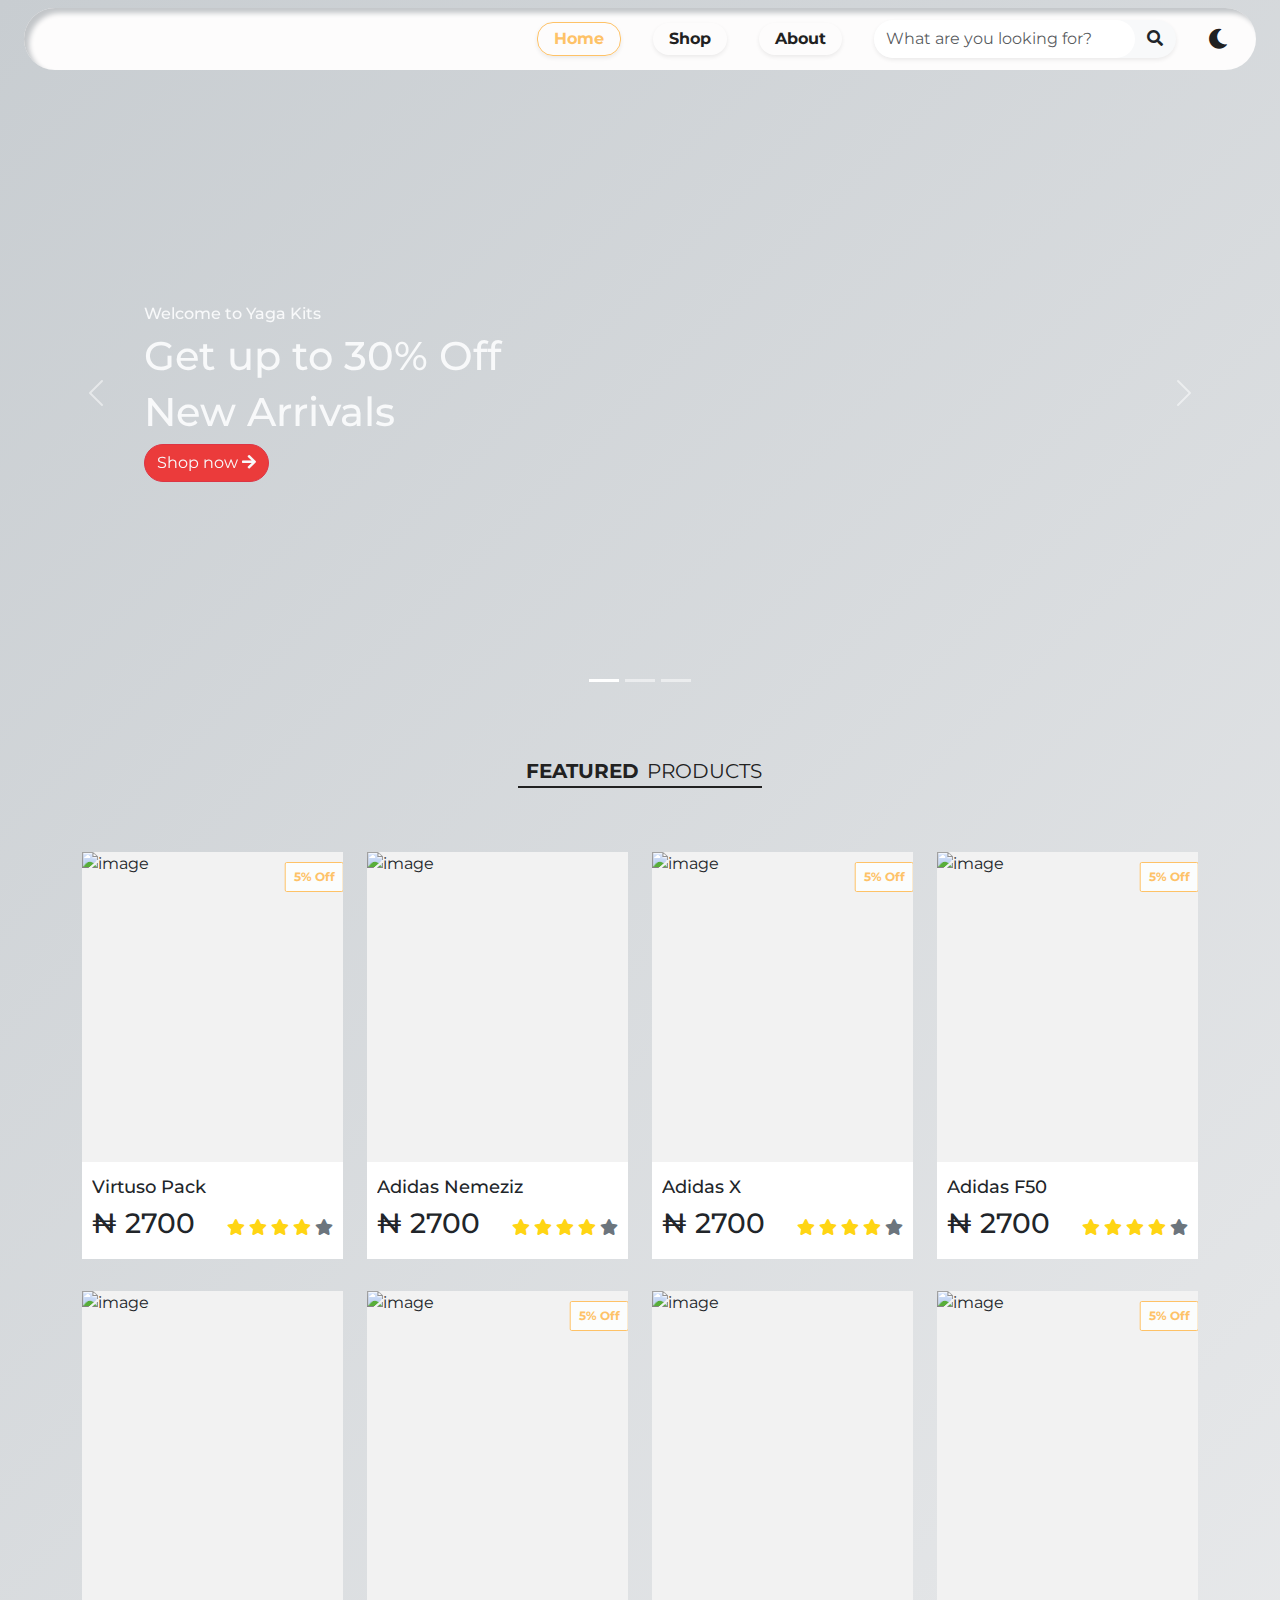
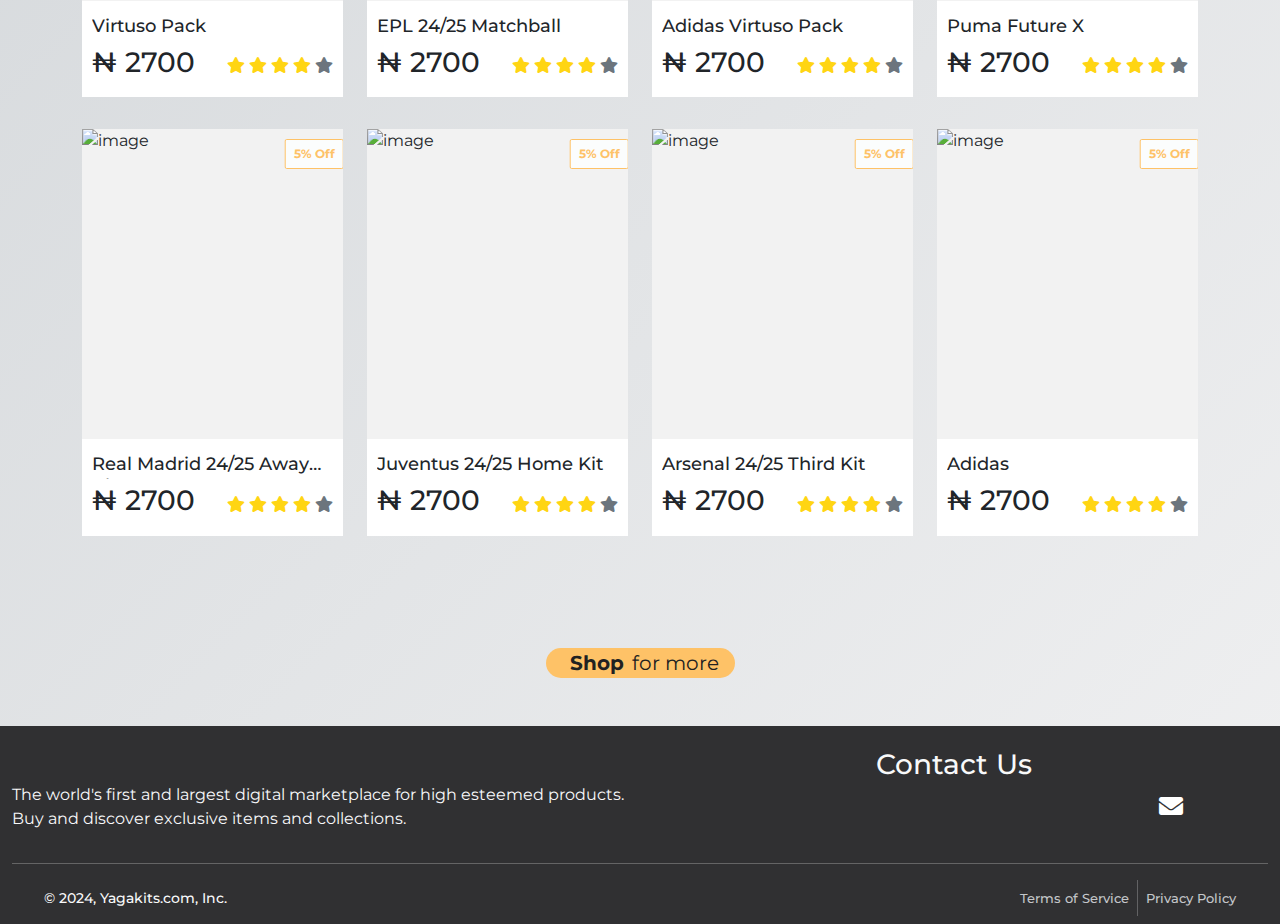
==== index.html @ 405bf24c "Add files via upload" ====
<!DOCTYPE html>
  <html lang="en">
  <head>
  <meta charset="UTF-8">
  <meta name="viewport" content="width=device-width, initial-scale=1.0">
  <title>En mata</title>
  <link rel="stylesheet" href="style.css">
    <link rel="preconnect" href="https://fonts.googleapis.com">
<link rel="preconnect" href="https://fonts.gstatic.com" crossorigin>
<link href="https://fonts.googleapis.com/css2?family=Outfit:wght@100..900&display=swap" rel="stylesheet">
    <link href="https://cdn.jsdelivr.net/npm/bootstrap@5.3.3/dist/css/bootstrap.min.css" rel="stylesheet" integrity="sha384-QWTKZyjpPEjISv5WaRU9OFeRpok6YctnYmDr5pNlyT2bRjXh0JMhjY6hW+ALEwIH" crossorigin="anonymous">
  <link rel="stylesheet" href="https://cdnjs.cloudflare.com/ajax/libs/font-awesome/5.8.2/css/all.css"/>
  <link href="https://fonts.googleapis.com/css?family=Montserrat:400,500,700" rel="stylesheet">
 <link href="https://fonts.googleapis.com/css2?family=Tilt+Prism&display=swap" rel="stylesheet">
  <script src="https://use.fontawesome.com/61e146bea4.js"></script>
</head>  
<body>
<div class="container-fluid sticky-top px-4 py-2">

<!-- NAVBAR -->
  <nav class="navbar rounded-5">
  <div class="container-fluid bg-">
  <a class="navbar-brand me-auto fw-bolder fs-4 mx-2" id="ring" href="index.html" data-animation-role="header-element">
    <span class="un">Y</span><span class="duo">a</span><span class="tres">g</span><span class="quart">a</span> <span class="cing">K</span><span class="six">i</span><span class="sept">t</span><span class="eight">s</span>
  </a>
  <span class="nav-item d-none d-lg-flex fw-bold mx-3">
  <a class="nav-link px-3 py-1 rounded-4 shadow-sm" href="index.html" role="button" data-animation-role="header-element" data-bs-toggle="" id="UI" aria-expanded="false" >Home</a>
  </span>

  <span class="nav-item d-none d-lg-flex fw-bold mx-3">
  <a class="nav-link  px-3 py-1 rounded-4 shadow-sm" href="store.html" role="button" data-animation-role="header-element" data-bs-toggle="" id="UI" aria-expanded="false" >Shop</a>
  </span>


  <span class="nav-item d-none d-lg-flex fw-bold mx-3">
  <a class="nav-link px-3 py-1 rounded-4 shadow-sm" href="about.html" id="UI" data-animation-role="header-element">About</a>
  </span>

  <form class="d-flex d-none d-md-flex d-lg-flex rounded-5 shadow-sm bg-light input-group w-25 mx-3 mb-0" role="search">
    <input class="form-control text-truncate rounded-5" type="text" id="search-item" onkeyup="search()" style="border: none;" placeholder="What are you looking for?" aria-label="Search" required>
    <button class="btn" type="button" name="done"><i class="fa fa-search"></i></button>
  </form>

  <span class="nav-item d-lg-none d-md-none d-flex mx-2" style="margin-left: 30px;">            
  <button type="button" class="btn openbtn fs-5"  id="ring" onclick="openNav()"><i class="fa fa-search"></i></button>
  </span>

  <span class="nav-item d-lg-none d-flex mx-2" style="margin-left: 30px;">            
  <button type="button" class="btn openside fs-5"  id="sidebarBtn" onclick="openSide()"><i class="fa fa-bars"></i></button>
  </span>

           
  <span class="nav-item d-none d-lg-flex mx-3">
    <a class="nav-link fs-5" id="contentname" onclick="darkmode()"><i class="fa fa-moon"></i></a>
  </span>
 
  <!--DROPDOWN SEARCHBAR  -->
<div id="myNav" class="overlay w-100 d-lg-none d-md-none d-flex border-2">
<form class="input-group shadow-sm rounded-5 border-0 m-2" role="search" style="background: var(--secondary-color);">
<input class="form-control rounded-5 border-0" type="text" id="searchit" onkeyup="searchitem()" placeholder="What are you looking for?" aria-label="Search" required>
<button class="btn" type="button" name="done"><i class="fa fa-search" style="color:var(--primary-color);"></i></button>
</form>
</div>
<!-- DROPDOWN SEARCHBAR  -->
</div>
</nav>
<!-- NAVBAR -->


<!-- SIDEBAR -->
<div id="mySidebar" class="sidebar d-lg-none">
  <h1 class="title">Yaga Kits</h1>
  <a href="index.html" id="UD">Home</a>
  <a href="store.html" id="UD">Shop</a>
  <a href="about.html" id="UD">About</a>
  <a id="content_name" onclick="darkmode()"><i class="fa fa-moon fs-2"></i> Theme</a>
</div>
<!-- SIDEBAR -->
</div>

<!-- CONTENT -->

<!-- CAROUSEL -->
<div id="carouselExampleIndicators" class="carousel slide">
  <div class="carousel-indicators">
  <button type="button" data-bs-target="#carouselExampleIndicators" data-bs-slide-to="0" class="active" aria-current="true" aria-label="Slide 1"></button>
  <button type="button" data-bs-target="#carouselExampleIndicators" data-bs-slide-to="1" aria-label="Slide 2"></button>
  <button type="button" data-bs-target="#carouselExampleIndicators" data-bs-slide-to="2" aria-label="Slide 3"></button>
  </div>
  <div class="carousel-inner">
  <div class="carousel-item active d-flex align-items-center px-lg-5 px-md-5" style="height: 70vh; width:100%; background-image:Url('images/product_img/r30tiehk.png');background-repeat: no-repeat;background-position: center;background-size:cover;">
  <div class="gx-md-100 d-flex bg-waning text-light align-items-start justify-content-center mx-5 px-lg-5" style="flex-direction: column;">
  <h6>Welcome to Yaga Kits</h6>
  <h1>Get up to 30% Off</h1>
  <h1>New Arrivals</h1>
  <a href="store.html" class="what text-light text-decoration-none btn btn-danger rounded-5">Shop now <i class="fa fa-arrow-right"></i></a>
  </div>
  </div>

  <!--  -->
  <div class="carousel-item" style="height: 70vh; width:100%; background-image:Url('images/background/lj8vowim.png');background-repeat: no-repeat; background-position: center;background-size:cover;">
  </div>
  <!--  -->
  <div class="carousel-item" style="height: 70vh; width:100%; background-image:Url('images/background/kwwfwa1h.png');background-repeat: no-repeat;background-position: center;background-size:cover;">
  </div>

  <button class="carousel-control-prev" type="button" data-bs-target="#carouselExampleIndicators" data-bs-slide="prev">
  <span class="carousel-control-prev-icon" aria-hidden="true"></span>
  <span class="visually-hidden">Previous</span>
  </button>
  <button class="carousel-control-next" type="button" data-bs-target="#carouselExampleIndicators" data-bs-slide="next">
  <span class="carousel-control-next-icon" aria-hidden="true"></span>
  <span class="visually-hidden">Next</span>
  </button>
  </div>
</div>
<!-- CAROUSEL -->

  <div class="container-fluid" style="display: flex; align-items:center; justify-content:center;">
  <p class="d-flex my-5" style="font-size: 20px; border-bottom:solid 2px;" id="ring"><b class="mx-2">FEATURED</b>PRODUCTS</p>
  </div>
  
<!-- PRODUCT -->
<div class="container-fluid pb-5">
  <div class="container">
  <div class="row" id="product-list"> 
  
    <!-- PRO -->
  <div class="col-md-3 col-sm-6 my-3 product">
  <div class="card border-0 rounded-0" id="come">
  <div class="imgBx" id=">">
  <img src="images/product_img/56io4a3e.png" alt="image">
  
  <div id="cart_count" class="position-absolute translate-middle badge py-2" style="right:-30px; top:25px; background: rgb(251, 253, 253);border:solid 1px #fec267; color:#fec267; border-radius:2px 2px 2px 2px; font-size:12px;">5% Off</div>
  
  <ul class="action">
  <a href="#" class="text-decoration-none text-dark"><li><i class="fa fa-heart"></i><span class="voo">Add to wishlist</span></li></a>
  <a href="#" class="text-decoration-none text-dark"><li><i class="fa fa-shopping-cart"></i><span class="voo">Add to cart</span></li></a>
  <a href="#" class="text-decoration-none text-dark"><li><i class="fa fa-eye"></i><span class="voo">View details</span></li></a>
  </ul>
  </div>
  <div class="content">
  <div class="productName" id="ring">
  <h6 class="text-dark" style="display: -webkit-box; -webkit-box-orient:vertical; -webkit-line-clamp:1; overflow:hidden; height:25px;">Virtuso Pack</h6>
  </div>
  <div class="price_rating">
  
  <h3>&#8358; 2700</h3>
  
  <div class="rating">
  <i class="fa fa-star" aria-hidden="true"></i>
  <i class="fa fa-star" aria-hidden="true"></i>
  <i class="fa fa-star" aria-hidden="true"></i>
  <i class="fa fa-star" aria-hidden="true"></i>
  <i class="fa fa-star text-secondary" aria-hidden="true"></i>
  </div>
  </div>
  </div>
  </div>
  </div>
 <!-- PRO -->
    <!-- PRO -->
  <div class="col-md-3 col-sm-6 my-3 product">
  <div class="card border-0 rounded-0" id="come">
  <div class="imgBx" id=">">
  <img src="images/product_img/528fmugr.png" alt="image">
  
  
  <ul class="action">
  <a href="#" class="text-decoration-none text-dark"><li><i class="fa fa-heart"></i><span class="voo">Add to wishlist</span></li></a>
  <a href="#" class="text-decoration-none text-dark"><li><i class="fa fa-shopping-cart"></i><span class="voo">Add to cart</span></li></a>
  <a href="#" class="text-decoration-none text-dark"><li><i class="fa fa-eye"></i><span class="voo">View details</span></li></a>
  </ul>
  </div>
  <div class="content">
  <div class="productName" id="ring">
  <h6 class="text-dark" style="display: -webkit-box; -webkit-box-orient:vertical; -webkit-line-clamp:1; overflow:hidden; height:25px;">Adidas Nemeziz</h6>
  </div>
  <div class="price_rating">
  
  <h3>&#8358; 2700</h3>
  
  <div class="rating">
  <i class="fa fa-star" aria-hidden="true"></i>
  <i class="fa fa-star" aria-hidden="true"></i>
  <i class="fa fa-star" aria-hidden="true"></i>
  <i class="fa fa-star" aria-hidden="true"></i>
  <i class="fa fa-star text-secondary" aria-hidden="true"></i>
  </div>
  </div>
  </div>
  </div>
  </div>
 <!-- PRO -->
    <!-- PRO -->
  <div class="col-md-3 col-sm-6 my-3 product">
  <div class="card border-0 rounded-0" id="come">
  <div class="imgBx" id=">">
  <img src="images/product_img/8gis7886.png" alt="image">
  
  <div id="cart_count" class="position-absolute translate-middle badge py-2" style="right:-30px; top:25px; background: rgb(251, 253, 253);border:solid 1px #fec267; color:#fec267; border-radius:2px 2px 2px 2px; font-size:12px;">5% Off</div>
  
  <ul class="action">
  <a href="#" class="text-decoration-none text-dark"><li><i class="fa fa-heart"></i><span class="voo">Add to wishlist</span></li></a>
  <a href="#" class="text-decoration-none text-dark"><li><i class="fa fa-shopping-cart"></i><span class="voo">Add to cart</span></li></a>
  <a href="#" class="text-decoration-none text-dark"><li><i class="fa fa-eye"></i><span class="voo">View details</span></li></a>
  </ul>
  </div>
  <div class="content">
  <div class="productName" id="ring">
  <h6 class="text-dark" style="display: -webkit-box; -webkit-box-orient:vertical; -webkit-line-clamp:1; overflow:hidden; height:25px;">Adidas X</h6>
  </div>
  <div class="price_rating">
  
  <h3>&#8358; 2700</h3>
  
  <div class="rating">
  <i class="fa fa-star" aria-hidden="true"></i>
  <i class="fa fa-star" aria-hidden="true"></i>
  <i class="fa fa-star" aria-hidden="true"></i>
  <i class="fa fa-star" aria-hidden="true"></i>
  <i class="fa fa-star text-secondary" aria-hidden="true"></i>
  </div>
  </div>
  </div>
  </div>
  </div>
 <!-- PRO -->
    <!-- PRO -->
  <div class="col-md-3 col-sm-6 my-3 product">
  <div class="card border-0 rounded-0">
  <div class="imgBx" id=">">
  <img src="images/product_img/nl0yut8v.png" alt="image">
  
  <div id="cart_count" class="position-absolute translate-middle badge py-2" style="right:-30px; top:25px; background: rgb(251, 253, 253);border:solid 1px #fec267; color:#fec267; border-radius:2px 2px 2px 2px; font-size:12px;">5% Off</div>
  
  <ul class="action">
  <a href="#" class="text-decoration-none text-dark"><li><i class="fa fa-heart"></i><span class="voo">Add to wishlist</span></li></a>
  <a href="#" class="text-decoration-none text-dark"><li><i class="fa fa-shopping-cart"></i><span class="voo">Add to cart</span></li></a>
  <a href="#" class="text-decoration-none text-dark"><li><i class="fa fa-eye"></i><span class="voo">View details</span></li></a>
  </ul>
  </div>
  <div class="content">
  <div class="productName" id="ring">
  <h6 class="text-dark" style="display: -webkit-box; -webkit-box-orient:vertical; -webkit-line-clamp:1; overflow:hidden; height:25px;">Adidas F50</h6>
  </div>
  <div class="price_rating">
  
  <h3>&#8358; 2700</h3>
  
  <div class="rating">
  <i class="fa fa-star" aria-hidden="true"></i>
  <i class="fa fa-star" aria-hidden="true"></i>
  <i class="fa fa-star" aria-hidden="true"></i>
  <i class="fa fa-star" aria-hidden="true"></i>
  <i class="fa fa-star text-secondary" aria-hidden="true"></i>
  </div>
  </div>
  </div>
  </div>
  </div>
 <!-- PRO -->
 
    <!-- PRO -->
  <div class="col-md-3 col-sm-6 my-3 product">
  <div class="card border-0 rounded-0">
  <div class="imgBx" id=">">
  <img src="images/product_img/5cnb7r3a.png" alt="image">
  
  <ul class="action">
  <a href="#" class="text-decoration-none text-dark"><li><i class="fa fa-heart"></i><span class="voo">Add to wishlist</span></li></a>
  <a href="#" class="text-decoration-none text-dark"><li><i class="fa fa-shopping-cart"></i><span class="voo">Add to cart</span></li></a>
  <a href="#" class="text-decoration-none text-dark"><li><i class="fa fa-eye"></i><span class="voo">View details</span></li></a>
  </ul>
  </div>
  <div class="content">
  <div class="productName" id="ring">
  <h6 class="text-dark" style="display: -webkit-box; -webkit-box-orient:vertical; -webkit-line-clamp:1; overflow:hidden; height:25px;">Virtuso Pack</h6>
  </div>
  <div class="price_rating">
  
  <h3>&#8358; 2700</h3>
  
  <div class="rating">
  <i class="fa fa-star" aria-hidden="true"></i>
  <i class="fa fa-star" aria-hidden="true"></i>
  <i class="fa fa-star" aria-hidden="true"></i>
  <i class="fa fa-star" aria-hidden="true"></i>
  <i class="fa fa-star text-secondary" aria-hidden="true"></i>
  </div>
  </div>
  </div>
  </div>
  </div>
 <!-- PRO -->
 
    <!-- PRO -->
  <div class="col-md-3 col-sm-6 my-3 product">
  <div class="card border-0 rounded-0">
  <div class="imgBx" id=">">
  <img src="images/product_img/asiczvcg.png" alt="image">
  
  <div id="cart_count" class="position-absolute translate-middle badge py-2" style="right:-30px; top:25px; background: rgb(251, 253, 253);border:solid 1px #fec267; color:#fec267; border-radius:2px 2px 2px 2px; font-size:12px;">5% Off</div>
  
  <ul class="action">
  <a href="#" class="text-decoration-none text-dark"><li><i class="fa fa-heart"></i><span class="voo">Add to wishlist</span></li></a>
  <a href="#" class="text-decoration-none text-dark"><li><i class="fa fa-shopping-cart"></i><span class="voo">Add to cart</span></li></a>
  <a href="#" class="text-decoration-none text-dark"><li><i class="fa fa-eye"></i><span class="voo">View details</span></li></a>
  </ul>
  </div>
  <div class="content">
  <div class="productName" id="ring">
  <h6 class="text-dark" style="display: -webkit-box; -webkit-box-orient:vertical; -webkit-line-clamp:1; overflow:hidden; height:25px;">EPL 24/25 Matchball</h6>
  </div>
  <div class="price_rating">
  
  <h3>&#8358; 2700</h3>
  
  <div class="rating">
  <i class="fa fa-star" aria-hidden="true"></i>
  <i class="fa fa-star" aria-hidden="true"></i>
  <i class="fa fa-star" aria-hidden="true"></i>
  <i class="fa fa-star" aria-hidden="true"></i>
  <i class="fa fa-star text-secondary" aria-hidden="true"></i>
  </div>
  </div>
  </div>
  </div>
  </div>
 <!-- PRO -->
 
    <!-- PRO -->
  <div class="col-md-3 col-sm-6 my-3 product">
  <div class="card border-0 rounded-0">
  <div class="imgBx" id=">">
  <img src="images/product_img/05ajxab7.png" alt="image">
  <ul class="action">
  <a href="#" class="text-decoration-none text-dark"><li><i class="fa fa-heart"></i><span class="voo">Add to wishlist</span></li></a>
  <a href="#" class="text-decoration-none text-dark"><li><i class="fa fa-shopping-cart"></i><span class="voo">Add to cart</span></li></a>
  <a href="#" class="text-decoration-none text-dark"><li><i class="fa fa-eye"></i><span class="voo">View details</span></li></a>
  </ul>
  </div>
  <div class="content">
  <div class="productName" id="ring">
  <h6 class="text-dark" style="display: -webkit-box; -webkit-box-orient:vertical; -webkit-line-clamp:1; overflow:hidden; height:25px;">Adidas Virtuso Pack</h6>
  </div>
  <div class="price_rating">
  
  <h3>&#8358; 2700</h3>
  
  <div class="rating">
  <i class="fa fa-star" aria-hidden="true"></i>
  <i class="fa fa-star" aria-hidden="true"></i>
  <i class="fa fa-star" aria-hidden="true"></i>
  <i class="fa fa-star" aria-hidden="true"></i>
  <i class="fa fa-star text-secondary" aria-hidden="true"></i>
  </div>
  </div>
  </div>
  </div>
  </div>
 <!-- PRO -->
 
    <!-- PRO -->
  <div class="col-md-3 col-sm-6 my-3 product">
  <div class="card border-0 rounded-0">
  <div class="imgBx" id=">">
  <img src="images/product_img/zyjowprc.png" alt="image">
  
  <div id="cart_count" class="position-absolute translate-middle badge py-2" style="right:-30px; top:25px; background: rgb(251, 253, 253);border:solid 1px #fec267; color:#fec267; border-radius:2px 2px 2px 2px; font-size:12px;">5% Off</div>
  
  <ul class="action">
  <a href="#" class="text-decoration-none text-dark"><li><i class="fa fa-heart"></i><span class="voo">Add to wishlist</span></li></a>
  <a href="#" class="text-decoration-none text-dark"><li><i class="fa fa-shopping-cart"></i><span class="voo">Add to cart</span></li></a>
  <a href="#" class="text-decoration-none text-dark"><li><i class="fa fa-eye"></i><span class="voo">View details</span></li></a>
  </ul>
  </div>
  <div class="content">
  <div class="productName" id="ring">
  <h6 class="text-dark" style="display: -webkit-box; -webkit-box-orient:vertical; -webkit-line-clamp:1; overflow:hidden; height:25px;">Puma Future X</h6>
  </div>
  <div class="price_rating">
  
  <h3>&#8358; 2700</h3>
  
  <div class="rating">
  <i class="fa fa-star" aria-hidden="true"></i>
  <i class="fa fa-star" aria-hidden="true"></i>
  <i class="fa fa-star" aria-hidden="true"></i>
  <i class="fa fa-star" aria-hidden="true"></i>
  <i class="fa fa-star text-secondary" aria-hidden="true"></i>
  </div>
  </div>
  </div>
  </div>
  </div>
 <!-- PRO -->
 
  <div class="col-md-3 col-sm-6 my-3 product">
  <div class="card border-0 rounded-0">
  <div class="imgBx" id=">">
  <img src="images/product_img/32muj7io.png" alt="image">
  
  <div id="cart_count" class="position-absolute translate-middle badge py-2" style="right:-30px; top:25px; background: rgb(251, 253, 253);border:solid 1px #fec267; color:#fec267; border-radius:2px 2px 2px 2px; font-size:12px;">5% Off</div>
  
  <ul class="action">
  <a href="#" class="text-decoration-none text-dark"><li><i class="fa fa-heart"></i><span class="voo">Add to wishlist</span></li></a>
  <a href="#" class="text-decoration-none text-dark"><li><i class="fa fa-shopping-cart"></i><span class="voo">Add to cart</span></li></a>
  <a href="#" class="text-decoration-none text-dark"><li><i class="fa fa-eye"></i><span class="voo">View details</span></li></a>
  </ul>
  </div>
  <div class="content">
  <div class="productName" id="ring">
  <h6 class="text-dark" style="display: -webkit-box; -webkit-box-orient:vertical; -webkit-line-clamp:1; overflow:hidden; height:25px;">Real Madrid 24/25 Away Kit </h6>
  </div>
  <div class="price_rating">
  
  <h3>&#8358; 2700</h3>
  
  <div class="rating">
  <i class="fa fa-star" aria-hidden="true"></i>
  <i class="fa fa-star" aria-hidden="true"></i>
  <i class="fa fa-star" aria-hidden="true"></i>
  <i class="fa fa-star" aria-hidden="true"></i>
  <i class="fa fa-star text-secondary" aria-hidden="true"></i>
  </div>
  </div>
  </div>
  </div>
  </div>
 <!-- PRO -->
 
  <div class="col-md-3 col-sm-6 my-3 product">
  <div class="card border-0 rounded-0">
  <div class="imgBx" id=">">
  <img src="images/product_img/lwmooo49.png" alt="image">
  
  <div id="cart_count" class="position-absolute translate-middle badge py-2" style="right:-30px; top:25px; background: rgb(251, 253, 253);border:solid 1px #fec267; color:#fec267; border-radius:2px 2px 2px 2px; font-size:12px;">5% Off</div>
  
  <ul class="action">
  <a href="#" class="text-decoration-none text-dark"><li><i class="fa fa-heart"></i><span class="voo">Add to wishlist</span></li></a>
  <a href="#" class="text-decoration-none text-dark"><li><i class="fa fa-shopping-cart"></i><span class="voo">Add to cart</span></li></a>
  <a href="#" class="text-decoration-none text-dark"><li><i class="fa fa-eye"></i><span class="voo">View details</span></li></a>
  </ul>
  </div>
  <div class="content">
  <div class="productName" id="ring">
  <h6 class="text-dark" style="display: -webkit-box; -webkit-box-orient:vertical; -webkit-line-clamp:1; overflow:hidden; height:25px;">Juventus 24/25 Home Kit</h6>
  </div>
  <div class="price_rating">
  
  <h3>&#8358; 2700</h3>
  
  <div class="rating">
  <i class="fa fa-star" aria-hidden="true"></i>
  <i class="fa fa-star" aria-hidden="true"></i>
  <i class="fa fa-star" aria-hidden="true"></i>
  <i class="fa fa-star" aria-hidden="true"></i>
  <i class="fa fa-star text-secondary" aria-hidden="true"></i>
  </div>
  </div>
  </div>
  </div>
  </div>
 <!-- PRO -->
 
  <div class="col-md-3 col-sm-6 my-3 product">
  <div class="card border-0 rounded-0">
  <div class="imgBx" id=">">
  <img src="images/product_img/gyfqw4br.png" alt="image">
  
  <div id="cart_count" class="position-absolute translate-middle badge py-2" style="right:-30px; top:25px; background: rgb(251, 253, 253);border:solid 1px #fec267; color:#fec267; border-radius:2px 2px 2px 2px; font-size:12px;">5% Off</div>
  
  <ul class="action">
  <a href="#" class="text-decoration-none text-dark"><li><i class="fa fa-heart"></i><span class="voo">Add to wishlist</span></li></a>
  <a href="#" class="text-decoration-none text-dark"><li><i class="fa fa-shopping-cart"></i><span class="voo">Add to cart</span></li></a>
  <a href="#" class="text-decoration-none text-dark"><li><i class="fa fa-eye"></i><span class="voo">View details</span></li></a>
  </ul>
  </div>
  <div class="content">
  <div class="productName" id="ring">
  <h6 class="text-dark" style="display: -webkit-box; -webkit-box-orient:vertical; -webkit-line-clamp:1; overflow:hidden; height:25px;">Arsenal 24/25 Third Kit</h6>
  </div>
  <div class="price_rating">
  
  <h3>&#8358; 2700</h3>
  
  <div class="rating">
  <i class="fa fa-star" aria-hidden="true"></i>
  <i class="fa fa-star" aria-hidden="true"></i>
  <i class="fa fa-star" aria-hidden="true"></i>
  <i class="fa fa-star" aria-hidden="true"></i>
  <i class="fa fa-star text-secondary" aria-hidden="true"></i>
  </div>
  </div>
  </div>
  </div>
  </div>
 <!-- PRO -->
 
  <div class="col-md-3 col-sm-6 my-3 product">
  <div class="card border-0 rounded-0">
  <div class="imgBx" id=">">
  <img src="images/product_img/yu36ywg8.png" alt="image">
  
  <div id="cart_count" class="position-absolute translate-middle badge py-2" style="right:-30px; top:25px; background: rgb(251, 253, 253);border:solid 1px #fec267; color:#fec267; border-radius:2px 2px 2px 2px; font-size:12px;">5% Off</div>
  
  <ul class="action">
  <a href="#" class="text-decoration-none text-dark"><li><i class="fa fa-heart"></i><span class="voo">Add to wishlist</span></li></a>
  <a href="#" class="text-decoration-none text-dark"><li><i class="fa fa-shopping-cart"></i><span class="voo">Add to cart</span></li></a>
  <a href="#" class="text-decoration-none text-dark"><li><i class="fa fa-eye"></i><span class="voo">View details</span></li></a>
  </ul>
  </div>
  <div class="content">
  <div class="productName" id="ring">
  <h6 class="text-dark" style="display: -webkit-box; -webkit-box-orient:vertical; -webkit-line-clamp:1; overflow:hidden; height:25px;">Adidas</h6>
  </div>
  <div class="price_rating">
  
  <h3>&#8358; 2700</h3>
  
  <div class="rating">
  <i class="fa fa-star" aria-hidden="true"></i>
  <i class="fa fa-star" aria-hidden="true"></i>
  <i class="fa fa-star" aria-hidden="true"></i>
  <i class="fa fa-star" aria-hidden="true"></i>
  <i class="fa fa-star text-secondary" aria-hidden="true"></i>
  </div>
  </div>
  </div>
  </div>
  </div>
 <!-- PRO -->
 
  </div>
  </div>
</div>
<!-- PRODUCT -->

  <div class="container-fluid" style="display: flex; align-items:center; justify-content:center;">
  <a href="store.html" class="my-5 text-decoration-none more rounded-5 px-3" id="ring"><b class="mx-2">Shop</b>for more <i class="fa fa-shopping-cart"></i></a>
  </div>
<!-- COTENT -->

<!-- FOOTER -->
<div class="container-fluid text-light" style="background-color:#303032;">
  <!--  -->
  <div class="container-fluid d-block d-md-flex d-lg-flex align-items-center justify-content-center p-0">
  <!--  -->
  <div class="w-100 pt-4 pt-lg-0 mt-3 ">
  <h3 class="text-center text-lg-start"><span class="un">Y</span><span class="duo">a</span><span class="tres">g</span><span class="quart">a</span> <span class="cing">K</span><span class="six">i</span><span class="sept">t</span><span class="eight">s</span></h3>
  <p>
  The world's first and largest digital marketplace for high esteemed products. Buy and discover exclusive items and collections.
  </p>
  </div>
  <!--  -->
  <div class="w-100 w-lg-50">
  <h3 class="text-center">Contact Us</h3>
  <div class="social-bar bg-warnin">
  <a class="social btn fs-4 rounded-5" href="#"><i class="fa fa-facebook" aria-hidden="true"></i></a>
  <a class="social btn fs-4 rounded-5" href="#"><i class="fa fa-instagram"></i></a>
  <a class="btn social fs-4 rounded-5" href="#"><i class="fa fa-twitter"></i></a>
  <a class="btn social fs-4 rounded-5" href="#"><i class="fa fa-whatsapp"></i></a>
  <a href="mailto:bellosheuahmad@gmail.com" class="btn social fs-4 rounded-5"><i class="fa fa-envelope"></i></a>

  </div>
  </div>
  </div>
  <hr style="color: white;">
  <div class="container-fluid d-inline d-md-flex d-lg-flex align-items-center justify-content-center">


  <div class="container-fluid d-inline d-md-flex d-lg-flex text-light text-center">

  <h6 class="me-auto p-2"><small>&copy; 2024, Yagakits.com, Inc.</small></h6>

  <h6 class="p-2">
  <a href="#" style="text-decoration: none; color: #c3c6c9; font-size: small;">Terms of Service</a>
  </h6>
  <div class="vr mb-2 d-none d-md-flex d-lg-flex"></div>
  <h6 class="p-2">
  <a href="#" style="text-decoration: none; color: #c3c6c9; font-size: small;">Privacy Policy</a>
  </h6>

  </div>
  </div>
</div>
<!-- FOOTER -->

<!-- SROLL TOP -->
<div class="scrollTop" onclick="scrollToTop()"><i class="fa fa-angle-up fw-bolder"></i></div>
<!-- SROLL TOP -->

<script src="https://ajax.googleapis.com/ajax/libs/jquery/3.7.1/jquery.min.js"></script>  
<!-- <script src="https://unpkg.com/scrollreveal"></script> -->
<script src="style.js"></script>
<script src="https://cdn.jsdelivr.net/npm/bootstrap@5.3.3/dist/js/bootstrap.bundle.min.js" integrity="sha384-YvpcrYf0tY3lHB60NNkmXc5s9fDVZLESaAA55NDzOxhy9GkcIdslK1eN7N6jIeHz" crossorigin="anonymous"></script>
<script src="https://use.fontawesome.com/61e146bea4.js"></script>
</body>
</html>
<script>
  let contentName = document.getElementById("contentname");
  let content_Name = document.getElementById("content_name");
  function darkmode(){
  document.body.classList.toggle("dark-mode");
  var theme;
  if(document.body.classList.contains("dark-mode")){
  console.log("Dark mode");
  theme = "DARK";
  contentName.innerHTML= "<i class='fa fa-sun'></i>";
  content_Name.innerHTML= "<i class='fa fa-sun fs-2'></i> Theme";
  }else{
  console.log("Light mode");
  theme = "LIGHT";
  contentName.innerHTML= "<i class='fa fa-moon'></i>";
  content_Name.innerHTML= "<i class='fa fa-moon fs-2'></i> Theme";
  }
  localStorage.setItem("PageTheme", JSON.stringify(theme));
  }
  let GetTheme = JSON.parse(localStorage.getItem("PageTheme"));
  console.log(GetTheme);
  if(GetTheme === "DARK"){
  document.body.classList = "dark-mode";
  contentName.innerHTML= "<i class='fa fa-sun'></i>";
  content_Name.innerHTML= "<i class='fa fa-sun fs-2'></i> Theme";
  }
</script>
---- style.css ----
@import url('https://fonts.googleapis.com/css2?family=Rubik+Spray+Paint&family=Tilt+Prism&display=swap');

*{  
font-family: 'Montserrat', sans-serif;
box-sizing: border-box; 
padding: 0;
margin: 0;  
}
:root{
--primary-color: #fdfcfc;
--secondary-color: #212121;
--color-one: #c3c6c9;
--first-color: #c8cdd1;
--second-color: #d6d8d9;
--third-color: #c3c1c1;

}
.dark-mode{
--primary-color: #212121;
--secondary-color: #fff;
--color-one: #080808;
--first-color: #040404;
--second-color: #171616;
--third-color: #201f1f;

}

body {
background: linear-gradient(-45deg, var(--third-color), var(--second-color), var(--primary-color), var(--first-color));
background-size: 400% 400%;
animation: gradient 15s ease infinite; 
min-height: 100vh;
}

@keyframes gradient {
0% {
background-position: 0% 50%;
}
50% {
background-position: 100% 50%;
}
100% {
background-position: 0% 50%;
}
}
  

.un, .duo, .tres, .quart, .cing, .six, .sept, .eight,.yaga,.title{
color: #fec267;
  font-family: "Tilt Prism", sans-serif;
  font-optical-sizing: auto;
  font-weight: 400;
  font-style: normal;
  font-variation-settings:
    "XROT" 0,
    "YROT" 0;
}

#ring, #sidebarBtn{
color: var(--secondary-color);
}
#UI, #contentname{
color: var(--secondary-color);
transition: .3s ease-in-out;
}
#UI:is(:link, :active, :visited).active, #UD:is(:link, :active, :visited).active{
color:#fec267;
border:solid 1px;
padding-left: 8px;
padding-right: 8px;
}
#UI:hover, .back-btn:hover, #contentname:hover, #content_name:hover{
color:#fec267;
}
::-webkit-scrollbar{
display: none;
}
::-webkit-scrollbar-track{
display: none;
}
::-webkit-scrollbar-thumb{
display: none;
}
.navbar{
background: var(--primary-color);
box-shadow: inset -5px -5px 5px transparent,
inset 5px 5px 5px var(--color-one);
transition: 0.5s;  
}
.navbar1{
transition: 0.5s;
height: 500px;
}
.navbar1.reduce{
height: 60px;
}
.navbar1 h1{
font-size: 80px;
    font-family: "Rubik Spray Paint", system-ui;
    font-weight: 400;
    font-style: normal;
    transition: 0.5s;
    color: #fff;
  }
.navbar1 h1.reduce{
font-size: 25px;
}
.back-btn{
cursor: pointer;
padding: 10px 17px;
position: absolute;
left: 20px;
top: 15px;
color: var(--secondary-color);
background: var(--second-color);
}

/* REVEALING NAME */

/* An animation that will move the h1 from the mid-bottom to the top*/ 
.one{opacity: 0;animation: first 5s ease-in-out forwards;position: relative;}
@keyframes first{
0%{opacity: 0;top: 30px;}
100%{opacity: 1;top: 0px;}
}

/* An Animation that will move the h2 from the left hand side to the right hand side one after the other*/
.un{opacity: 0;animation: second 2s cubic-bezier(0.23, 1, 0.320, 1) 1.1s forwards;position: relative;}
@keyframes second{
0%{opacity: 0;left: 0;}
100%{opacity: 1;left: 0;}
}
.duo{opacity: 0;animation: third 2s cubic-bezier(0.23, 1, 0.320, 1) 1.2s forwards;position: relative;}
@keyframes third{
0%{opacity: 0;left: 0;}
100%{opacity: 1;left: 0;}
}
.tres{opacity: 0;animation: fourth 2s cubic-bezier(0.23, 1, 0.320, 1) 1.3s forwards;position: relative;}
@keyframes fourth{
0%{opacity: 0;left: 0;}
100%{opacity: 1;left: 0;}
}
.quart{opacity: 0;animation: fifth 2s cubic-bezier(0.23, 1, 0.320, 1) 1.4s forwards;position: relative;}
@keyframes fifth{
0%{opacity: 0;left: 0;}
100%{opacity: 1;left: 0;}
}
.cing{opacity: 0;animation: six 2s cubic-bezier(0.23, 1, 0.320, 1) 1.5s forwards;position: relative;}
@keyframes six{
0%{opacity: 0;left: 0;}
100%{opacity: 1;left: 0;}
}
.six{opacity: 0;animation: seven 2s cubic-bezier(0.23, 1, 0.320, 1) 1.6s forwards;position: relative;}
@keyframes seven{
0%{opacity: 0;left: 0;}
100%{opacity: 1;left: 0;}
}
.sept{opacity: 0;animation: eight 2s cubic-bezier(0.23, 1, 0.320, 1) 1.7s forwards;position: relative;}
@keyframes eight{
0%{opacity: 0;left: 0;}
100%{opacity: 1;left: 0;}
}
.eight{opacity: 0;animation: nine 2s cubic-bezier(0.23, 1, 0.320, 1) 1.8s forwards;position: relative;}
@keyframes nine{
0%{opacity: 0;left: 0;}
100%{opacity: 1;left: 0;}
}
.nine{opacity: 0;animation: ten 2s cubic-bezier(0.23, 1, 0.320, 1) 1.9s forwards;position: relative;}
@keyframes ten{
0%{opacity: 0;left: 0;}
100%{opacity: 1;left: 0;}
}
.ten{opacity: 0;animation: elev 2s cubic-bezier(0.23, 1, 0.320, 1) 2.0s forwards;position: relative;}
@keyframes elev{
0%{opacity: 0;left: 0;}
100%{opacity: 1;left: 0;}
}
/* REVEALING NAME */



/* SIDEBAR */
.sidebar{
height: 100%;
width: 0;
position: fixed;
z-index: 1;
top: 0;
left: 0;
background-color: var(--primary-color);
overflow: hidden;
padding-top: 60px;
transition: 0.5s;
}
.sidebar.open{
width: 250px;
}

.sidebar h1 {padding: 8px 8px 8px 20px;
font-size: 30px;
color: var(--secondary-color);
display: block;
transition: 0.3s;
text-align: center;
font-weight: lighter;
}
.sidebar a {
padding: 8px 8px 8px 20px;
text-decoration: none;
font-size: 25px;
color: var(--secondary-color);
display: block;
transition: 0.3s;
text-align: center;
font-weight: lighter;
}
.sidebar #content_name{
color: var(--secondary-color);
}
.sidebar a:hover{
color: #f1f1f1;
}

/* SIDEBAR */

  /* SEARCHBAR DROPDOWN */
  
.overlay{
  height: 0px;
  overflow: hidden;
}
.overlay.open{
height: 100%;
}
.overlay form{
  transition: 0.5s;
}
/* SEARCHBAR DROPDOWN */


/* BODY */
a.what{
background: rgb(235, 59, 59);
transition: 0.5s;
color: #fff;
}
a.what:hover{
border: solid 1.5px red;
color: rgb(235, 59, 59);
background: transparent;
padding-right: 15px;
} 
.what i{
transition: 0.5s;  
}  
.what:hover i{
transform: translateX(10px) rotate(-40deg);  
}  

.card{
width: 100%;
}
.card .imgBx{
position: relative;
width: 100%;
height: 310px;
overflow: hidden;
}
.card .imgBx img{
position: absolute;
top: 0;
left: 0;
background: #f2f2f2;
width: 100%;
height: 100%;
object-fit: cover;
transition: 0.5s ease-in-out;
transform-origin: right;
}
.card:hover .imgBx img{
transform: scale(1.5);
}
.card.wow{
  height: 300px;
 overflow: hidden;
}
.card.wow img{
  width: 100%;
   display: block;
   height: 100%;
   object-fit: cover;
   transition: transform 0.5s;
}
.card.wow .card-body{
width: 100%;
background: linear-gradient(transparent, #1c1c1c);
position: absolute; 
left: 0; bottom: 0;
overflow: hidden; 
flex-direction: column;
padding: 0 ;
text-align: center;
transition: height 0.5s;
color: #fff;
height: 0;
}
.card.wow:hover .card-body{
  height: 100%;
}
.action{
position: absolute;
top: 10px;
right: 10px;
z-index: 1;
}
.action a li{
position: relative;
list-style: none;
width: 40px;
height: 40px;
background: #fff;
display: flex;
align-items: center;
justify-content: center;
margin: 4px;
cursor: pointer;
transform: translateX(60px);
transition: transform 0.5s;
}
.card:hover .action a li{
transform: translateX(0px);
}
a li:hover{
background: #fec267;
color: white;
}
.action a li:nth-child(2){
  background-color: red;
  transition-delay: 0.3s;
}
.voo{
position: absolute;
right: 50px;
top: 50%;
transform: translateY(-50%) translateX(-20px);
white-space: nowrap;
padding: 4px 6px;
background: #fff;
color: #333;
font-weight: 500;
font-size: 12px;
border-radius: 4px;
pointer-events: none;
opacity: 0;
transition: 0.5s;
}
a li:hover .voo{
transform: translateY(-50%) translateX(0px);
opacity: 1;
}
.voo::before{
content: '';
position: absolute;
top: 50%;
right: -4px;
width: 8px;
height: 8px;
background: #fff;
transform: translateY(-50%) rotate(45deg);

}
.content{
padding: 10px;
}
.productName h6{
font-size: 18px;
font-weight: 500;
margin: 5px 0;
}
.price_rating{
display: flex;
justify-content: space-between;
align-items: center;
}
h3{
font-size: 20px;
color: #ff2020;
font-weight: 500;
}
.fa{
cursor: pointer;
}
.fa-star{
color: #ffd513;
pointer-events: none;
}
.card.big{
  min-width: 15%;
  height: 70vh;
  margin: 2px;
  background-repeat: no-repeat;
  background-position: center;
  background-size:cover;
  transition: 0.5s;
  overflow: hidden;
}
.card.big div{
  height: 100%;
  display: flex;
  align-items: center;
  justify-content: center;
  transition: 0.5s;
}
.card.big .paragraph{
  background: #3333336f; 
  transform: rotate(90deg); 
   font-size: 80px;
   border: solid #040404 2px;
 }
.card.big h1,.card.big h4{
  transition: 0.5s;
  display: none;
 }
 .card.big:hover div{
  background:linear-gradient(to top, black,transparent, transparent) ;
  align-items: start;
  justify-content: end;
  flex-direction: column;
}
.card.big:hover .paragraph{
  font-size: 20px;
  background: #fec267;
  transform: rotate(0deg); 
border: none;
height: initial;   
color: #040404;
 }
.card.big:hover{
  min-width: 25%;
}
.card.big:hover h1{
  display: -webkit-box; -webkit-box-orient:vertical; -webkit-line-clamp:1; overflow:hidden; height:px;
  }
.card.big:hover h4{
  display: -webkit-box; -webkit-box-orient:vertical; -webkit-line-clamp:1; overflow:hidden; height:px;
  }
  
/* BODY */



.scrollTop{
position: fixed;
bottom: 20px;
right: 20px;
height: 50px;
width: 50px;
background: #D4D4D6;
color: black;
display: flex;
align-items: center;
justify-content: center;
overflow: hidden;
border-radius: 50%;
background-size: 40px;
cursor: pointer;
z-index: 100000;
visibility: hidden;
opacity: 0;
transition: 0.5s;
font-weight: bolder;
font-size: x-large;
}
.scrollTop.active{
visibility: visible;
opacity: 0.7;
}
.scrollTop.active:hover{
opacity: 1;
}
.social-bar{
  display: flex;
  justify-content: space-evenly;
}
a.social{
  height: px;
  width: px;
  transition: 0.5s;
  color: #fff;
  border: none;
  text-align: center;
  padding: 0%;
  }
a.social:hover{
  width: max-content;
  background: transparent;
  border: solid 2px #fec267;
  /* color:#fec267; */
  padding-left: 2%;
  padding-right: 2%;
  display: flex;
  align-items: center;
}
a.social:hover::after{
  padding-inline-start: 3%;
  color: #fff;
  font-size:large;
}
a.social:first-child:hover::after{
  content: "facebook";
  }
a.social:nth-child(2):hover::after{
  content: "instagram";
 }
a.social:nth-child(3):hover::after{
  content: "twitter";
 }
a.social:nth-child(4):hover::after{
  content: "Whatsapp";
 }
a.social:nth-child(5):hover::after{
  content: "mail";
 }
.more{
    font-size: 20px; 
    background: #fec267;
    transition: 0.5s;
  }
  .more i{
    display: none;
    transition-delay: 1s;
  }
  .more:hover{
  border: solid 1.5px #fec267;
  background: none;
  } 
  .more:hover i{
    display: inline;
  }
  @media screen and (max-width:750px) {
    .card.big{
    min-width: 30%;
    }
    .card.big:hover{
      min-width: 50%;
    }    
    }
    @media screen and (max-width:500px) {
      .card.big{
      min-width: 40%;
      }
      .card.big:hover{
        min-width: 75%;
      }
      }
      @media screen and (max-width:400px) {
        .card.big{
        min-width: 45%;
        }
        .card.big:hover{
          min-width: 100%;
        }   
        a.social{
          height: 50px;
          width: 80px;
          }
             
        }
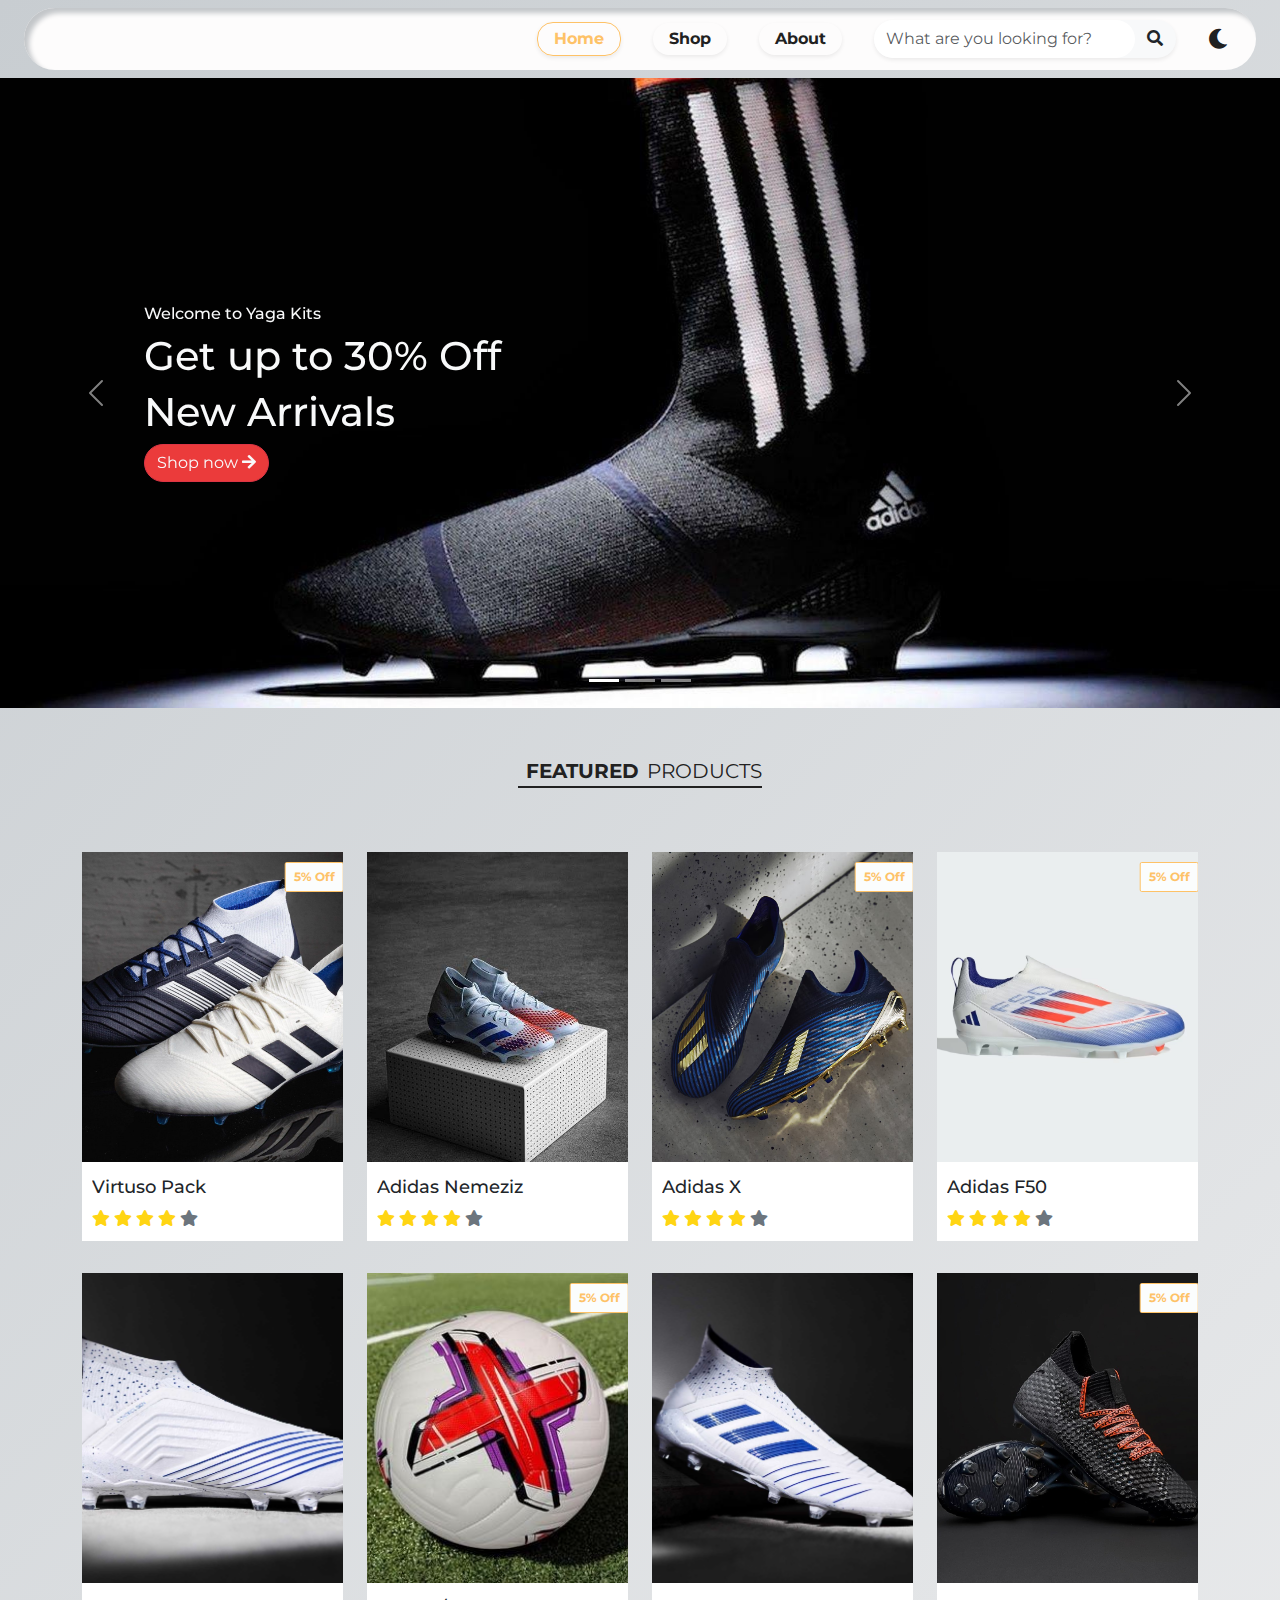
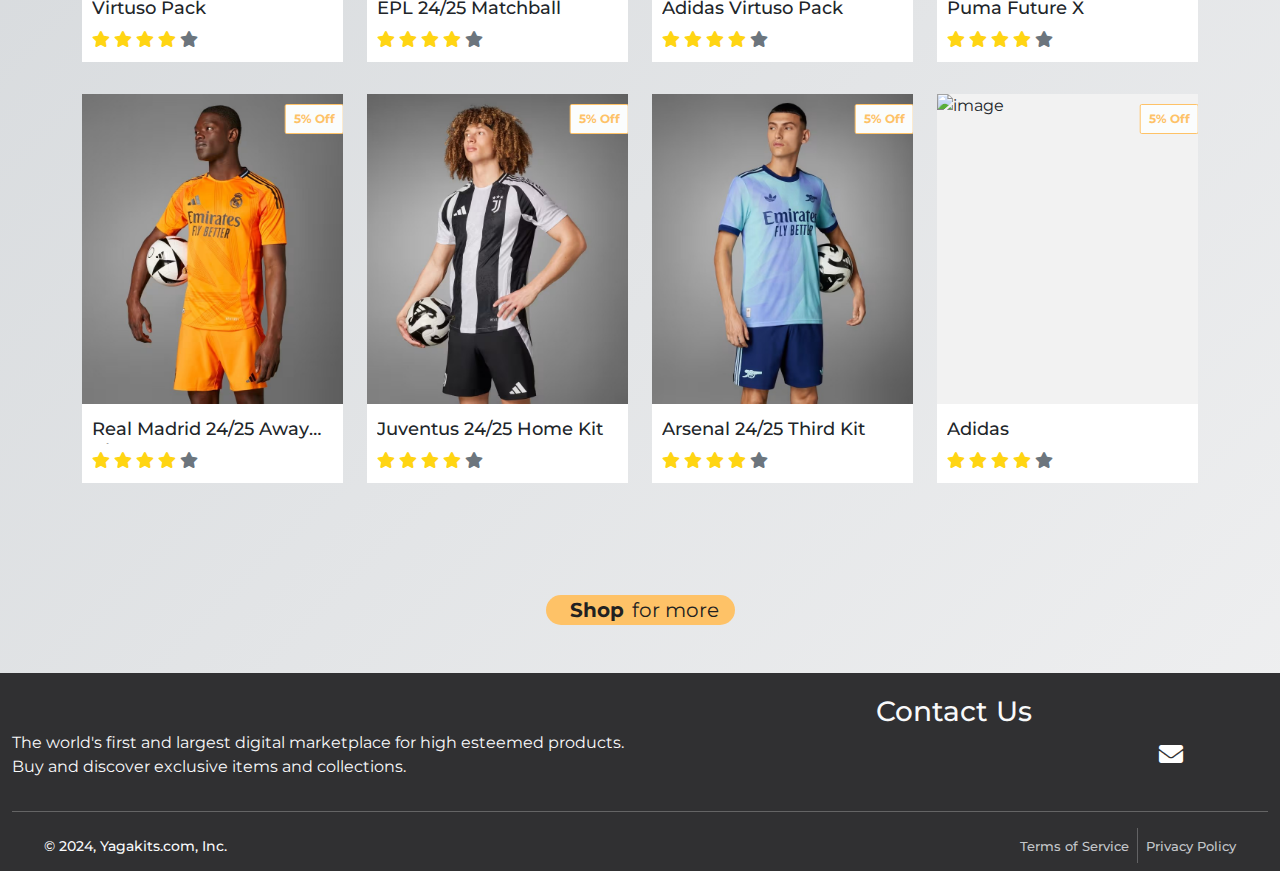
==== commit 62e2e22c: "Update index.html" ====
--- a/index.html
+++ b/index.html
@@ -135,7 +135,7 @@
   
   <ul class="action">
   <a href="#" class="text-decoration-none text-dark"><li><i class="fa fa-heart"></i><span class="voo">Add to wishlist</span></li></a>
-  <a href="#" class="text-decoration-none text-dark"><li><i class="fa fa-shopping-cart"></i><span class="voo">Add to cart</span></li></a>
+  <a href="https://wa.me/2348130593344/images/product_img/56io4a3e.png" class="text-decoration-none text-dark"><li><i class="fa fa-shopping-cart"></i><span class="voo">Add to cart</span></li></a>
   <a href="#" class="text-decoration-none text-dark"><li><i class="fa fa-eye"></i><span class="voo">View details</span></li></a>
   </ul>
   </div>
@@ -145,8 +145,7 @@
   </div>
   <div class="price_rating">
   
-  <h3>&#8358; 2700</h3>
-  
+    <!-- <h3>&#8358; 2700</h3> -->  
   <div class="rating">
   <i class="fa fa-star" aria-hidden="true"></i>
   <i class="fa fa-star" aria-hidden="true"></i>
@@ -178,7 +177,7 @@
   </div>
   <div class="price_rating">
   
-  <h3>&#8358; 2700</h3>
+  
   
   <div class="rating">
   <i class="fa fa-star" aria-hidden="true"></i>
@@ -212,7 +211,7 @@
   </div>
   <div class="price_rating">
   
-  <h3>&#8358; 2700</h3>
+  
   
   <div class="rating">
   <i class="fa fa-star" aria-hidden="true"></i>
@@ -246,7 +245,7 @@
   </div>
   <div class="price_rating">
   
-  <h3>&#8358; 2700</h3>
+  
   
   <div class="rating">
   <i class="fa fa-star" aria-hidden="true"></i>
@@ -279,7 +278,7 @@
   </div>
   <div class="price_rating">
   
-  <h3>&#8358; 2700</h3>
+  
   
   <div class="rating">
   <i class="fa fa-star" aria-hidden="true"></i>
@@ -314,7 +313,7 @@
   </div>
   <div class="price_rating">
   
-  <h3>&#8358; 2700</h3>
+  
   
   <div class="rating">
   <i class="fa fa-star" aria-hidden="true"></i>
@@ -346,7 +345,7 @@
   </div>
   <div class="price_rating">
   
-  <h3>&#8358; 2700</h3>
+  
   
   <div class="rating">
   <i class="fa fa-star" aria-hidden="true"></i>
@@ -381,7 +380,7 @@
   </div>
   <div class="price_rating">
   
-  <h3>&#8358; 2700</h3>
+  
   
   <div class="rating">
   <i class="fa fa-star" aria-hidden="true"></i>
@@ -415,7 +414,7 @@
   </div>
   <div class="price_rating">
   
-  <h3>&#8358; 2700</h3>
+  
   
   <div class="rating">
   <i class="fa fa-star" aria-hidden="true"></i>
@@ -449,7 +448,7 @@
   </div>
   <div class="price_rating">
   
-  <h3>&#8358; 2700</h3>
+  
   
   <div class="rating">
   <i class="fa fa-star" aria-hidden="true"></i>
@@ -483,7 +482,7 @@
   </div>
   <div class="price_rating">
   
-  <h3>&#8358; 2700</h3>
+  
   
   <div class="rating">
   <i class="fa fa-star" aria-hidden="true"></i>
@@ -517,7 +516,7 @@
   </div>
   <div class="price_rating">
   
-  <h3>&#8358; 2700</h3>
+  
   
   <div class="rating">
   <i class="fa fa-star" aria-hidden="true"></i>
@@ -558,10 +557,10 @@
   <h3 class="text-center">Contact Us</h3>
   <div class="social-bar bg-warnin">
   <a class="social btn fs-4 rounded-5" href="#"><i class="fa fa-facebook" aria-hidden="true"></i></a>
-  <a class="social btn fs-4 rounded-5" href="#"><i class="fa fa-instagram"></i></a>
+  <a class="social btn fs-4 rounded-5" href="https://www.instagram.com/yaga_kits?utm_source=qr&igsh=NTdwZ3hyeng4YXYx"><i class="fa fa-instagram"></i></a>
   <a class="btn social fs-4 rounded-5" href="#"><i class="fa fa-twitter"></i></a>
-  <a class="btn social fs-4 rounded-5" href="#"><i class="fa fa-whatsapp"></i></a>
-  <a href="mailto:bellosheuahmad@gmail.com" class="btn social fs-4 rounded-5"><i class="fa fa-envelope"></i></a>
+  <a class="btn social fs-4 rounded-5" href="https://wa.me/2348130593344"><i class="fa fa-whatsapp"></i></a>
+  <a href="mailto:Yagakits47@gmail.com" class="btn social fs-4 rounded-5"><i class="fa fa-envelope"></i></a>
 
   </div>
   </div>
@@ -624,4 +623,4 @@
   contentName.innerHTML= "<i class='fa fa-sun'></i>";
   content_Name.innerHTML= "<i class='fa fa-sun fs-2'></i> Theme";
   }
-</script>+</script>
